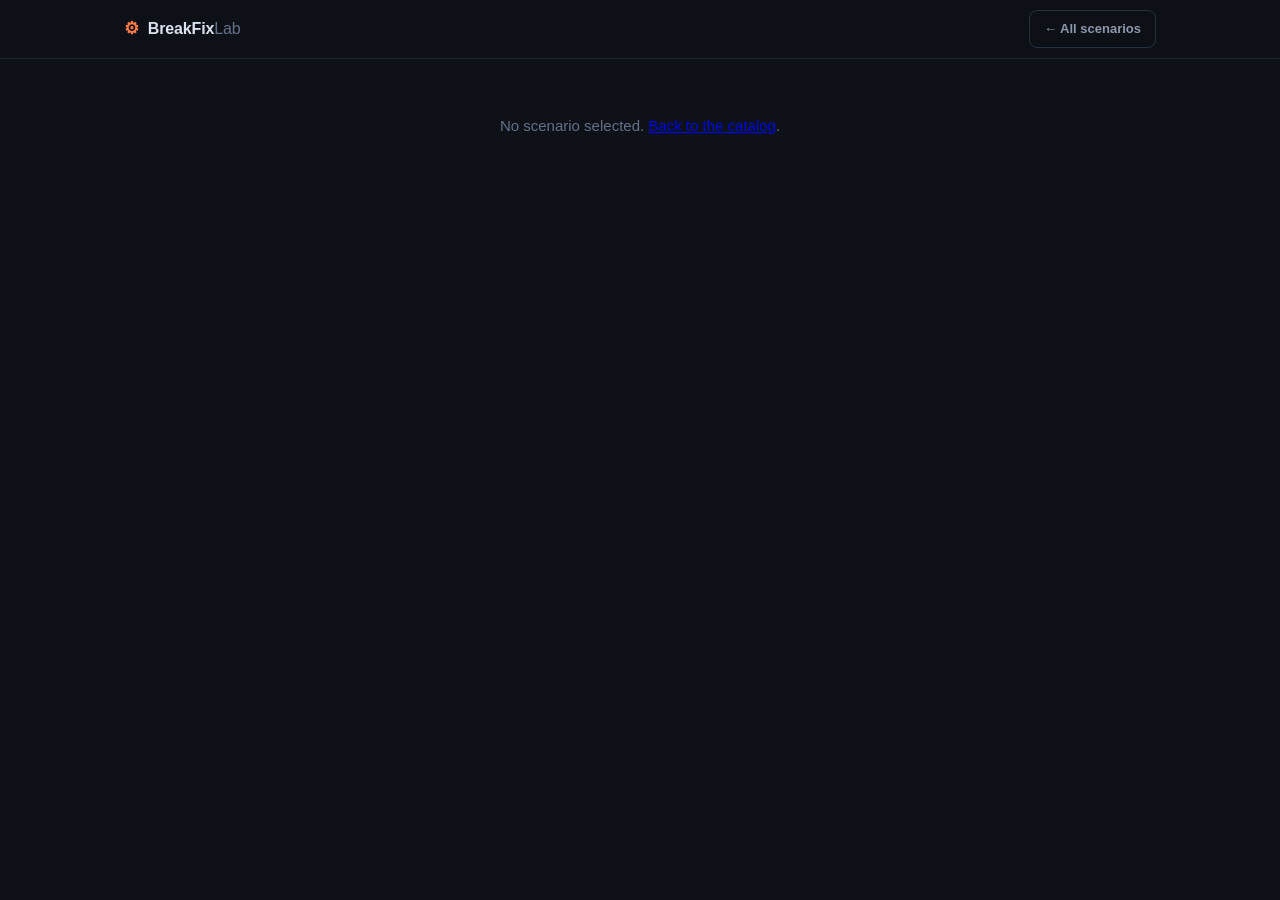
==== scenario.html @ 75e4d111 "Add files via upload" ====
<!DOCTYPE html>
<html lang="en">
<head>
<meta charset="utf-8">
<meta name="viewport" content="width=device-width, initial-scale=1">
<title>Scenario — BreakFix Lab</title>
<link rel="stylesheet" href="assets/style.css">
<link rel="icon" href="data:image/svg+xml,<svg xmlns='http://www.w3.org/2000/svg' viewBox='0 0 16 16'><text y='14' font-size='14'>&#128295;</text></svg>">
</head>
<body>
<header class="topbar">
  <div class="wrap topbar-inner">
    <a class="brand" href="index.html">
      <span class="brand-mark">&#9881;</span>
      <span>BreakFix<span class="brand-dim">Lab</span></span>
    </a>
    <div class="topbar-right">
      <a class="btn btn-ghost" href="index.html">&larr; All scenarios</a>
    </div>
  </div>
</header>

<main class="wrap" id="scenarioRoot">
  <p class="loading">Loading scenario&hellip;</p>
</main>

<script src="assets/markdown.js"></script>
<script src="assets/app.js"></script>
</body>
</html>
---- assets/style.css ----
:root {
  --bg: #0e1117;
  --bg-soft: #151b24;
  --bg-card: #161d27;
  --bg-code: #0b0f15;
  --border: #253040;
  --border-soft: #1d2733;
  --text: #dbe3ee;
  --text-dim: #8b98ab;
  --text-faint: #63718a;
  --accent: #ff7a45;
  --accent-soft: rgba(255, 122, 69, 0.12);
  --green: #3ecf8e;
  --green-soft: rgba(62, 207, 142, 0.12);
  --blue: #58a6ff;
  --blue-soft: rgba(88, 166, 255, 0.12);
  --amber: #e3b341;
  --amber-soft: rgba(227, 179, 65, 0.12);
  --red: #f4685f;
  --radius: 10px;
  --mono: ui-monospace, SFMono-Regular, "SF Mono", Menlo, Consolas, "Liberation Mono", monospace;
}

* { box-sizing: border-box; }

html { scroll-behavior: smooth; }

body {
  margin: 0;
  background: var(--bg);
  color: var(--text);
  font-family: -apple-system, BlinkMacSystemFont, "Segoe UI", Roboto, Helvetica, Arial, sans-serif;
  font-size: 15px;
  line-height: 1.65;
  -webkit-font-smoothing: antialiased;
}

.wrap { max-width: 1080px; margin: 0 auto; padding: 0 24px; }

/* ---------- top bar ---------- */
.topbar {
  border-bottom: 1px solid var(--border-soft);
  background: rgba(14, 17, 23, 0.9);
  backdrop-filter: blur(8px);
  position: sticky;
  top: 0;
  z-index: 20;
}
.topbar-inner { display: flex; align-items: center; justify-content: space-between; height: 58px; }
.brand {
  display: inline-flex; align-items: center; gap: 9px;
  color: var(--text); text-decoration: none;
  font-weight: 650; font-size: 16px; letter-spacing: -0.01em;
}
.brand-mark { color: var(--accent); font-size: 17px; }
.brand-dim { color: var(--text-faint); font-weight: 500; }
.topbar-right { display: flex; align-items: center; gap: 12px; }
.progress-pill {
  font-family: var(--mono); font-size: 12px; color: var(--text-dim);
  border: 1px solid var(--border); border-radius: 999px; padding: 4px 12px;
}

/* ---------- buttons ---------- */
.btn {
  display: inline-flex; align-items: center; gap: 7px;
  font: inherit; font-size: 13px; font-weight: 550;
  padding: 7px 14px; border-radius: 8px;
  border: 1px solid var(--border); background: var(--bg-soft); color: var(--text);
  cursor: pointer; text-decoration: none; transition: background .15s, border-color .15s, color .15s;
}
.btn:hover { background: #1c2531; border-color: #31405480; }
.btn-ghost { background: transparent; color: var(--text-dim); }
.btn-ghost:hover { color: var(--text); }
.btn-accent { background: var(--accent-soft); border-color: rgba(255,122,69,.35); color: var(--accent); }
.btn-accent:hover { background: rgba(255,122,69,.2); }
.btn-green { background: var(--green-soft); border-color: rgba(62,207,142,.35); color: var(--green); }
.btn-green:hover { background: rgba(62,207,142,.2); }
.btn-sm { font-size: 12px; padding: 5px 10px; }
.btn:disabled { opacity: .45; cursor: not-allowed; }

/* ---------- hero ---------- */
.hero { padding: 52px 0 30px; border-bottom: 1px solid var(--border-soft); }
.hero h1 { margin: 0 0 14px; font-size: 34px; line-height: 1.2; letter-spacing: -0.02em; font-weight: 700; }
.hero-sub { margin: 0 0 22px; max-width: 700px; color: var(--text-dim); font-size: 15.5px; }
.hero-loop {
  display: flex; flex-wrap: wrap; align-items: center; gap: 9px;
  font-family: var(--mono); font-size: 12px; color: var(--text-faint);
}
.hero-loop span {
  border: 1px solid var(--border); border-radius: 6px; padding: 4px 10px; background: var(--bg-soft);
}
.hero-loop span.accent { color: var(--accent); border-color: rgba(255,122,69,.4); background: var(--accent-soft); }
.hero-loop i { color: var(--text-faint); font-style: normal; }

/* ---------- filters ---------- */
.filters {
  display: flex; flex-wrap: wrap; gap: 26px; align-items: flex-start;
  padding: 24px 0; border-bottom: 1px solid var(--border-soft);
}
.filter-group { display: flex; align-items: center; gap: 12px; }
.filter-group-right { margin-left: auto; }
.filter-label {
  font-size: 11px; text-transform: uppercase; letter-spacing: .09em;
  color: var(--text-faint); font-weight: 650;
}
.chips { display: flex; flex-wrap: wrap; gap: 7px; }
.chip {
  font: inherit; font-size: 13px; cursor: pointer;
  padding: 5px 12px; border-radius: 999px;
  border: 1px solid var(--border); background: transparent; color: var(--text-dim);
  transition: all .15s;
}
.chip:hover { color: var(--text); border-color: #38465c; }
.chip.active { background: var(--text); color: var(--bg); border-color: var(--text); font-weight: 600; }
.chip .count { opacity: .55; margin-left: 5px; font-size: 11px; }
.toggle { display: inline-flex; align-items: center; gap: 8px; font-size: 13px; color: var(--text-dim); cursor: pointer; }
.toggle input { accent-color: var(--accent); width: 15px; height: 15px; cursor: pointer; }

/* ---------- catalog ---------- */
.catalog { padding: 28px 0 10px; }
.topic-block { margin-bottom: 38px; }
.topic-head { display: flex; align-items: baseline; gap: 12px; margin-bottom: 14px; }
.topic-head h2 { margin: 0; font-size: 19px; letter-spacing: -0.01em; }
.topic-head .topic-desc { color: var(--text-faint); font-size: 13px; }
.cards { display: grid; grid-template-columns: repeat(auto-fill, minmax(320px, 1fr)); gap: 14px; }

.card {
  display: block; text-decoration: none; color: inherit;
  background: var(--bg-card); border: 1px solid var(--border-soft); border-radius: var(--radius);
  padding: 16px 18px; transition: border-color .15s, transform .15s, background .15s;
  position: relative;
}
.card:hover { border-color: #33445c; transform: translateY(-2px); background: #18202b; }
.card.solved { border-color: rgba(62,207,142,.3); }
.card-top { display: flex; align-items: center; gap: 8px; margin-bottom: 9px; }
.card h3 { margin: 0 0 7px; font-size: 15.5px; font-weight: 620; letter-spacing: -0.01em; line-height: 1.35; }
.card p { margin: 0 0 12px; color: var(--text-dim); font-size: 13.5px; line-height: 1.55; }
.card-meta { display: flex; flex-wrap: wrap; align-items: center; gap: 8px; font-size: 11.5px; color: var(--text-faint); font-family: var(--mono); }
.card-solved-mark { margin-left: auto; color: var(--green); font-size: 12px; font-weight: 600; }

.badge {
  font-size: 10.5px; font-weight: 700; text-transform: uppercase; letter-spacing: .07em;
  padding: 3px 8px; border-radius: 5px; font-family: var(--mono);
}
.badge-beginner { background: var(--green-soft); color: var(--green); }
.badge-intermediate { background: var(--amber-soft); color: var(--amber); }
.badge-expert { background: rgba(244,104,95,.12); color: var(--red); }
.badge-topic { background: var(--blue-soft); color: var(--blue); }
.badge-drill { background: rgba(255,255,255,.06); color: var(--muted); }
.prereq { border: 1px solid var(--border); border-radius: 5px; padding: 2px 7px; }

.empty { color: var(--text-faint); padding: 40px 0; text-align: center; }

/* ---------- footnote ---------- */
.footnote { border-top: 1px solid var(--border-soft); margin-top: 20px; padding: 30px 0 60px; }
.footnote h2 { font-size: 15px; margin: 0 0 12px; color: var(--text-dim); }
.footnote ul { margin: 0; padding-left: 20px; color: var(--text-dim); font-size: 14px; }
.footnote li { margin-bottom: 7px; }

/* ---------- scenario page ---------- */
.loading { color: var(--text-faint); padding: 60px 0; }
.sc-header { padding: 34px 0 22px; border-bottom: 1px solid var(--border-soft); }
.sc-crumbs { font-size: 12.5px; color: var(--text-faint); font-family: var(--mono); margin-bottom: 12px; }
.sc-crumbs a { color: var(--text-dim); text-decoration: none; }
.sc-crumbs a:hover { color: var(--accent); }
.sc-header h1 { margin: 0 0 12px; font-size: 28px; letter-spacing: -0.02em; line-height: 1.25; }
.sc-badges { display: flex; flex-wrap: wrap; gap: 8px; align-items: center; }

.sc-body { padding: 26px 0 70px; }
.panel {
  background: var(--bg-card); border: 1px solid var(--border-soft);
  border-radius: var(--radius); padding: 4px 22px 18px; margin-bottom: 18px;
}
.panel-head {
  display: flex; align-items: center; gap: 10px;
  margin: 18px 0 4px; font-size: 12px; font-weight: 700;
  text-transform: uppercase; letter-spacing: .1em; color: var(--text-faint);
}
.panel-head .dot { width: 7px; height: 7px; border-radius: 50%; background: var(--accent); }
.panel-expected { border-color: rgba(62,207,142,.28); }
.panel-expected .dot { background: var(--green); }
.panel-fail { border-color: rgba(244,104,95,.25); }
.panel-fail .dot { background: var(--red); }

/* files */
.file-block { margin: 16px 0; border: 1px solid var(--border); border-radius: 8px; overflow: hidden; }
.file-head {
  display: flex; align-items: center; justify-content: space-between; gap: 12px;
  background: var(--bg-soft); padding: 8px 12px; border-bottom: 1px solid var(--border);
}
.file-name { font-family: var(--mono); font-size: 12.5px; color: var(--blue); }
.file-block pre { margin: 0; border: none; border-radius: 0; }

/* hints */
.hint { border: 1px solid var(--border); border-radius: 8px; margin-bottom: 10px; overflow: hidden; }
.hint-head {
  display: flex; align-items: center; gap: 10px; width: 100%;
  background: var(--bg-soft); border: none; color: var(--text);
  font: inherit; font-size: 13.5px; font-weight: 560; text-align: left;
  padding: 11px 14px; cursor: pointer;
}
.hint-head:hover { background: #1c2531; }
.hint-head .chev { margin-left: auto; color: var(--text-faint); font-size: 11px; transition: transform .18s; }
.hint.open .chev { transform: rotate(90deg); }
.hint-num {
  font-family: var(--mono); font-size: 11px; color: var(--amber);
  background: var(--amber-soft); padding: 2px 7px; border-radius: 4px;
}
.hint-body { display: none; padding: 4px 16px 10px; border-top: 1px solid var(--border-soft); }
.hint.open .hint-body { display: block; }

/* solution */
.solution-guard { text-align: center; padding: 26px 0 10px; }
.solution-guard p { color: var(--text-faint); font-size: 13.5px; margin: 0 0 14px; }
.solution-body { display: none; }
.solution-body.revealed { display: block; }

/* complete bar */
.complete-bar {
  display: flex; flex-wrap: wrap; align-items: center; gap: 14px;
  border: 1px solid var(--border); border-radius: var(--radius);
  background: var(--bg-soft); padding: 16px 20px; margin-top: 22px;
}
.complete-bar .cb-text { color: var(--text-dim); font-size: 13.5px; }
.complete-bar .cb-text strong { color: var(--text); }
.complete-bar .spacer { margin-left: auto; }

.sc-nav { display: flex; justify-content: space-between; gap: 12px; margin-top: 26px; }

/* ---------- markdown content ---------- */
.md h1, .md h2, .md h3, .md h4 { line-height: 1.3; letter-spacing: -0.01em; margin: 22px 0 10px; }
.md h1 { font-size: 22px; }
.md h2 { font-size: 18px; }
.md h3 { font-size: 15.5px; }
.md h4 { font-size: 14px; color: var(--text-dim); }
.md > *:first-child { margin-top: 12px; }
.md p { margin: 0 0 12px; }
.md ul, .md ol { margin: 0 0 12px; padding-left: 22px; }
.md li { margin-bottom: 5px; }
.md li > ul, .md li > ol { margin-top: 5px; }
.md a { color: var(--blue); }
.md strong { color: #fff; font-weight: 640; }
.md hr { border: none; border-top: 1px solid var(--border-soft); margin: 20px 0; }
.md blockquote {
  margin: 0 0 14px; padding: 2px 16px;
  border-left: 3px solid var(--accent); background: var(--accent-soft);
  border-radius: 0 6px 6px 0; color: var(--text-dim);
}
.md blockquote p { margin: 10px 0; }
.md code {
  font-family: var(--mono); font-size: 12.5px;
  background: #1e2733; border: 1px solid var(--border-soft);
  padding: 1.5px 5px; border-radius: 4px; color: #ffb08a;
}
.md pre {
  background: var(--bg-code); border: 1px solid var(--border);
  border-radius: 8px; padding: 13px 15px; overflow-x: auto; margin: 0 0 14px;
}
.md pre code {
  background: none; border: none; padding: 0; font-size: 12.5px;
  color: #c9d6e4; line-height: 1.6; display: block;
}
.md table { border-collapse: collapse; width: 100%; margin: 0 0 14px; font-size: 13.5px; }
.md th, .md td { border: 1px solid var(--border); padding: 7px 11px; text-align: left; vertical-align: top; }
.md th { background: var(--bg-soft); font-weight: 620; color: var(--text); }
.md td { color: var(--text-dim); }

.copy-btn {
  font-family: var(--mono); font-size: 11px; color: var(--text-faint);
  background: transparent; border: 1px solid var(--border); border-radius: 5px;
  padding: 3px 9px; cursor: pointer; transition: all .15s;
}
.copy-btn:hover { color: var(--text); border-color: #38465c; }
.copy-btn.done { color: var(--green); border-color: rgba(62,207,142,.4); }

@media (max-width: 640px) {
  .wrap { padding: 0 16px; }
  .hero h1 { font-size: 26px; }
  .sc-header h1 { font-size: 22px; }
  .cards { grid-template-columns: 1fr; }
  .filters { gap: 16px; }
  .filter-group-right { margin-left: 0; }
}
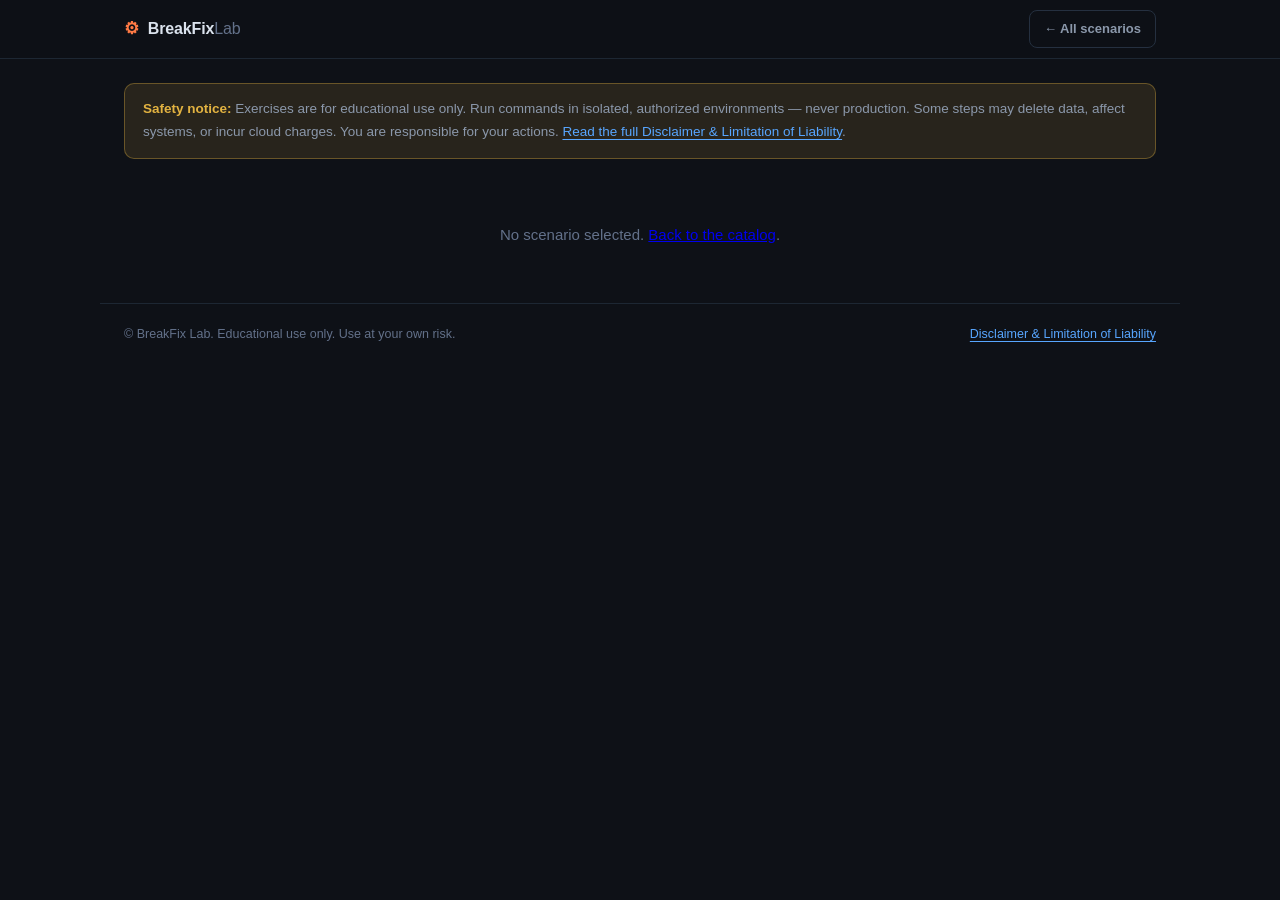
==== commit c8a23bcd: "Add site-wide safety disclaimer and liability notice" ====
--- a/scenario.html
+++ b/scenario.html
@@ -20,9 +20,20 @@
   </div>
 </header>
 
+<div class="wrap">
+  <aside class="safety-notice" role="note" aria-label="Safety and liability notice">
+    <strong>Safety notice:</strong> Exercises are for educational use only. Run commands in isolated, authorized environments — never production. Some steps may delete data, affect systems, or incur cloud charges. You are responsible for your actions. <a href="disclaimer.html">Read the full Disclaimer &amp; Limitation of Liability</a>.
+  </aside>
+</div>
+
 <main class="wrap" id="scenarioRoot">
   <p class="loading">Loading scenario&hellip;</p>
 </main>
+
+<footer class="site-footer wrap">
+  <span>&copy; BreakFix Lab. Educational use only. Use at your own risk.</span>
+  <a href="disclaimer.html">Disclaimer &amp; Limitation of Liability</a>
+</footer>
 
 <script src="assets/markdown.js"></script>
 <script src="assets/app.js"></script>
--- a/assets/style.css
+++ b/assets/style.css
@@ -281,3 +281,37 @@
   .filters { gap: 16px; }
   .filter-group-right { margin-left: 0; }
 }
+
+
+/* ---------- safety notice, legal information and footer ---------- */
+.safety-notice {
+  margin: 24px 0;
+  padding: 14px 18px;
+  background: var(--amber-soft);
+  border: 1px solid rgba(227, 179, 65, .35);
+  border-radius: var(--radius);
+  color: var(--text-dim);
+  font-size: 13.5px;
+  line-height: 1.7;
+}
+.safety-notice strong { color: var(--amber); }
+.safety-notice a, .legal-page a, .site-footer a { color: var(--blue); text-underline-offset: 3px; }
+.safety-notice a:hover, .legal-page a:hover, .site-footer a:hover { color: var(--text); }
+.site-footer {
+  display: flex;
+  flex-wrap: wrap;
+  justify-content: space-between;
+  gap: 8px 18px;
+  border-top: 1px solid var(--border-soft);
+  padding-top: 20px;
+  padding-bottom: 32px;
+  color: var(--text-faint);
+  font-size: 12.5px;
+}
+.legal-page { max-width: 840px; padding-top: 42px; padding-bottom: 56px; }
+.legal-page h1 { margin: 0 0 12px; font-size: 30px; line-height: 1.2; }
+.legal-page h2 { margin: 30px 0 8px; font-size: 18px; }
+.legal-page p, .legal-page li { color: var(--text-dim); }
+.legal-page li { margin-bottom: 12px; }
+.legal-page ol { padding-left: 25px; }
+.legal-lede { font-size: 16px; }
